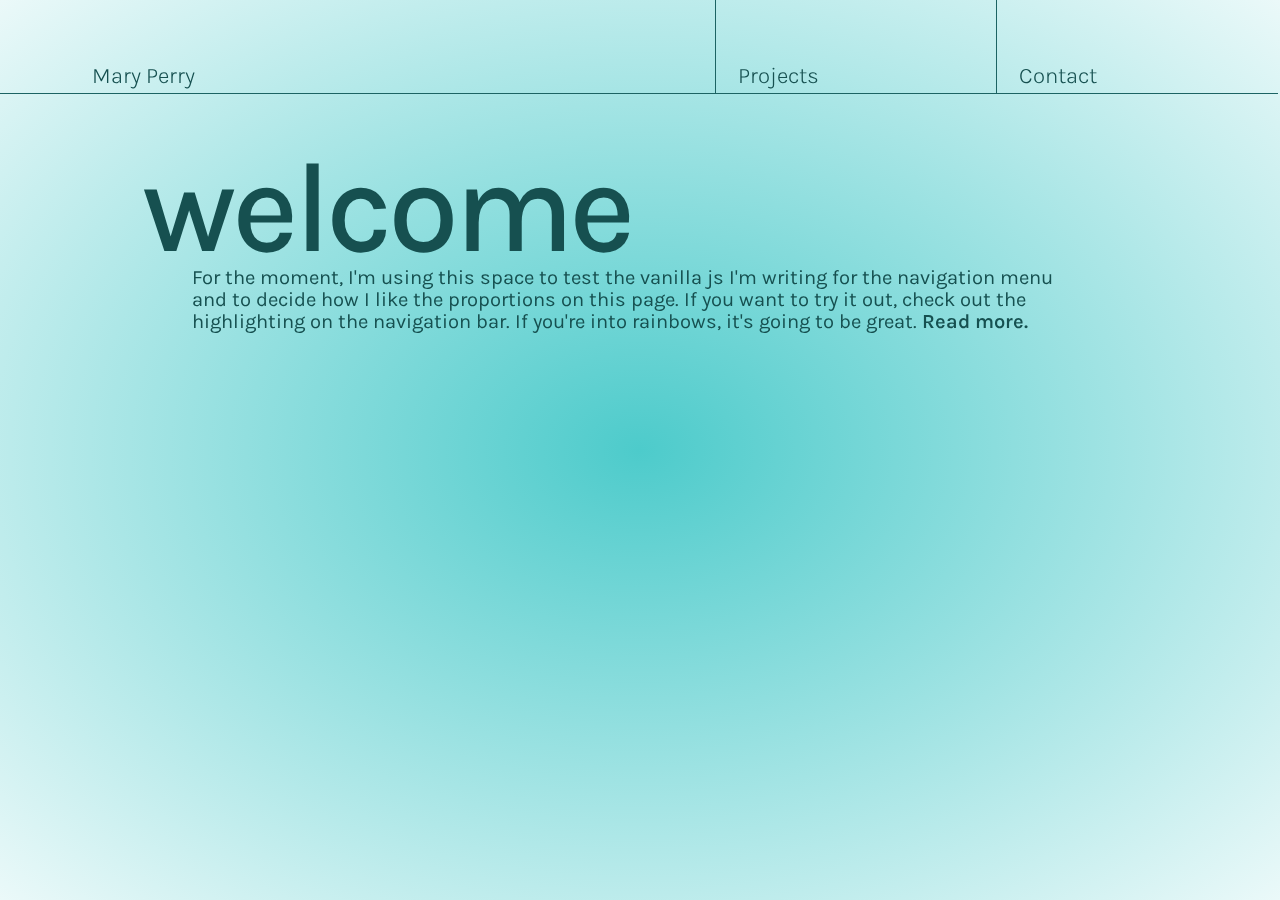
==== sifrious/index.html @ 4bc466ae "happy with project cards css" ====
<!DOCTYPE html>
<html>
    <head>
        <title>Portfolio</title>
        <meta charset="utf-8" />
        <link rel="stylesheet" type="text/css" href="style.css" />
        <link rel="stylesheet" type="text/css" href="gridStyles.css" />
        <link rel="preconnect" href="https://fonts.googleapis.com">
        <link rel="preconnect" href="https://fonts.gstatic.com" crossorigin>
        <link href="https://fonts.googleapis.com/css2?family=Courier+Prime:wght@400;700&family=Karla:ital,wght@0,200;0,300;0,400;0,500;0,600;0,700;0,800;1,400&display=swap" rel="stylesheet">        
    </head>
    <body>
        <div id="grid-container">
            <div id="landing-container" class="fullscreen fullscreen-mobile">
                <div id="landing-button-container">
                    <div id="landingButton">
                    </div>
                </div>
                <div id="landing-button">
                    welcome
                </div>
                <div id="landing-detail">
                    <span class="portfolio-small">
                        For the moment, I'm using this space to test the vanilla js I'm
                        writing for the navigation menu and to decide how I like the proportions
                        on this page. If you want to try it out, check out the highlighting on
                        the navigation bar. If you're into rainbows, it's going to be great.
                        <span id="portfolio-expand-link" class="portfolio-expand">Read more.</span>
                    </span>
                    <p class="hidden">
                    So glad you decided to take a moment to check out my portfolio. 
                    Unfortunately, it's not done yet. So I'm actually really impressed
                    you're taking the time and that you stumbled on it.
                    </p>
                    <p class="hidden">I hope you'll check back later to see the finished design.</p>
                </div>
            </div>
            <div id="skills-item" class="grid-item full-row-item button card-detail item-col-left-main no-gradient">
                <div class="card-wrap">
                    <div id="skillsButton" class="card-text button-core" parent-id-name="skills-item">
                        <div class="button-wrap">
                            Mary Perry
                        </div>
                    </div>
                </div>
            </div>
            <div id="skills-container" class="hidden list-container-left">
                I am a skills container.
            </div>
            <div id="skills-detail" class="hidden main-detail">
            </div>
            <div id="button-projects" class="grid-item rowdiv full-row-item item-col-projects button no-gradient mobile-nav-button">
                <div class="card-wrap">
                    <div id="projectsButton" class="card-text button-core" parent-item-name="button-projects">
                        <div class="button-wrap">
                        Projects
                        </div>
                    </div>
                </div>
            </div>
            <div id="projects-container" class="grid-item fullscreen-mobile list-container-left hidden">
            <!--                
                <div id="">
                    <button
                        class="projects-button"
                        aria-expanded="false"
                        aria-controls="project-">
                        <div class="project-detail-title">
                            <div class="project-detail-grid-title">
                                <div class="project-detail-key-title">Name.</div>
                                <div class="project-detail-value-title project-value-standard project-title">
                                    PROJECT NAME
                                </div>
                            </div>
                        </div>
                        <div id="" class="project-detail project-detail--hidden">
                            <div class="project-detail-grid">
                                <div class="project-detail-key">
                                    Type.
                                </div>
                                <div class="project-detail-value project-value-standard project-detail-type">
                                </div>
                            </div>
                            <div class="project-detail-grid">
                                <div class="project-detail-key">
                                    Status.
                                </div>
                                <div class="project-detail-value project-value-standard project-detail-status">
                                </div>
                            </div>
                            <div class="project-detail-grid">
                                <div class="project-detail-key">
                                    Uses.
                                </div>
                                <div class="project-detail-value project-value-standard project-detail-uses">
                                </div>
                            </div>
                            <div class="project-detail-grid hidden">
                                <div class="project-detail-key">
                                    Repo.
                                </div>
                                <div class="project-detail-value  project-value-standard">
                                    github.com/sifrious/repo-name
                                </div>
                            </div>
                            <div class="project-detail-grid hidden">
                                <div class="project-detail-key">
                                    Website
                                </div>
                                <div class="project-detail-value  project-value-standard">
                                    www.website.com
                                    </div>
                            </div>
                            <div class="project-detail-grid">
                                <div class="project-detail-value project-value-wide project-detail-description">
                                    project description goes here
                                </div>
                            </div>
                        </div>
                    </button>
                </div> -->
                <div id="reteer" class="projects-item projects-item--hidden">
                    <button
                        class="projects-button"
                        aria-expanded="false"
                        aria-controls="project-reteer">
                        <div class="project-detail-title">
                            <div class="project-detail-grid-title">
                                <div class="project-detail-key-title">Name.</div>
                                <div class="project-detail-value-title project-value-standard project-title">Reteer</div>
                            </div>
                        </div>
                        <div id="reteer" class="project-detail project-detail--hidden">
                            <div class="project-detail-grid">
                                <div class="project-detail-key">
                                    Type.
                                </div>
                                <div class="project-detail-value project-value-standard project-detail-type">
                                    Preliminary version of open source application
                                </div>
                            </div>
                            <div class="project-detail-grid">
                                <div class="project-detail-key">
                                    Status.
                                </div>
                                <div class="project-detail-value project-value-standard project-detail-status">
                                    Limited alpha.
                                </div>
                            </div>
                            <div class="project-detail-grid">
                                <div class="project-detail-key">
                                    Uses.
                                </div>
                                <div class="project-detail-value project-value-standard project-detail-uses">
                                    Laravel, Jetstream, RESTful API, TDD with Pest
                                </div>
                            </div>
                            <div class="project-detail-grid hidden">
                                <div class="project-detail-key">
                                    Repo.
                                </div>
                                <div class="project-detail-value  project-value-standard">
                                </div>
                            </div>
                            <div class="project-detail-grid hidden">
                                <div class="project-detail-key">
                                    Website
                                </div>
                                <div class="project-detail-value  project-value-standard">
                                    </div>
                            </div>
                            <div class="project-detail-grid">
                                <div class="project-detail-value project-value-wide project-detail-description">
                                    Application to manage volunteer sceduling for organizations.
                                    Technical focus is authentication, utilizing roles and permissions in Laravel Jetstream.
                                </div>
                            </div>
                        </div>
                    </button>
                </div>
                <div id="working-title" class="projects-item projects-item--hidden">
                    <button 
                        class="projects-button"
                        aria-expanded="false"
                        aria-controls="project-working-title">
                        <div class="project-detail-title">
                            <div class="project-detail-grid-title">
                                <div class="project-detail-key-title">Name.</div>
                                <div class="project-detail-value-title project-value-standard project-title">
                                    Working Title
                                </div>
                            </div>
                        </div>
                        <div id="reteer-project-detail" class="project-detail project-detail--hidden">
                            <div class="project-detail-grid">
                                <div class="project-detail-key">
                                    Type.
                                </div>
                                <div class="project-detail-value project-value-standard project-detail-type">
                                    Local server + chrome extension with RESTful API
                                </div>
                            </div>
                            <div class="project-detail-grid">
                                <div class="project-detail-key">
                                    Status.
                                </div>
                                <div class="project-detail-value project-value-standard project-detail-status">
                                    in development
                                </div>
                            </div>
                            <div class="project-detail-grid">
                                <div class="project-detail-key">
                                    Uses.
                                </div>
                                <div class="project-detail-value project-value-standard project-detail-uses">
                                    python/flask, postgreSQL, javascript, google chrome API
                                </div>
                            </div>
                            <div class="project-detail-grid hidden">
                                <div class="project-detail-key">
                                    Repo.
                                </div>
                                <div class="project-detail-value  project-value-standard">
                                    github.com/sifrious/repo-name
                                </div>
                            </div>
                            <div class="project-detail-grid hidden">
                                <div class="project-detail-key">
                                    Website
                                </div>
                                <div class="project-detail-value  project-value-standard">
                                    www.website.com
                                    </div>
                            </div>
                            <div class="project-detail-grid">
                                <div class="project-detail-value project-value-wide project-detail-description">
                                    Customizable solution for testing websites through manual visits or automated crawling. Do CRUD stuff with the data you get.
                                </div>
                            </div>
                        </div>
                    </button>
                </div>
                <div id="four-letter-words" class="projects-item projects-item--hidden">
                    <button
                        class="projects-button"
                        aria-expanded="false"
                        aria-controls="project-">
                        <div class="project-detail-title">
                            <div class="project-detail-grid-title">
                                <div class="project-detail-key-title">Name.</div>
                                <div class="project-detail-value-title project-value-standard project-title">
                                    Four Letter Words
                                </div>
                            </div>
                        </div>
                        <div id="" class="project-detail project-detail--hidden">
                            <div class="project-detail-grid">
                                <div class="project-detail-key">
                                    Type.
                                </div>
                                <div class="project-detail-value project-value-standard project-detail-type">
                                    React Applet
                                </div>
                            </div>
                            <div class="project-detail-grid">
                                <div class="project-detail-key">
                                    Status.
                                </div>
                                <div class="project-detail-value project-value-standard project-detail-status">
                                    design phase
                                </div>
                            </div>
                            <div class="project-detail-grid">
                                <div class="project-detail-key">
                                    Uses.
                                </div>
                                <div class="project-detail-value project-value-standard project-detail-uses">
                                    client-side react
                                </div>
                            </div>
                            <div class="project-detail-grid hidden">
                                <div class="project-detail-key">
                                    Repo.
                                </div>
                                <div class="project-detail-value  project-value-standard">
                                    github.com/sifrious/repo-name
                                </div>
                            </div>
                            <div class="project-detail-grid hidden">
                                <div class="project-detail-key">
                                    Website
                                </div>
                                <div class="project-detail-value  project-value-standard">
                                    www.website.com
                                    </div>
                            </div>
                            <div class="project-detail-grid">
                                <div class="project-detail-value project-value-wide project-detail-description">
                                    An off-by-one spelling game. Change a letter in a word to make a new one. Get a streak.
                                    No repeats, but hesitation is allowed.
                                </div>
                            </div>
                        </div>
                    </button>
                </div>
                <div id="licence-plate-game" class="projects-item projects-item--hidden">
                    <button
                        class="projects-button"
                        aria-expanded="false"
                        aria-controls="project-licence-plate-game">
                        <div class="project-detail-title">
                            <div class="project-detail-grid-title">
                                <div class="project-detail-key-title">Name.</div>
                                <div class="project-detail-value-title project-value-standard project-title">
                                    Liscence Plate Game
                                </div>
                            </div>
                        </div>
                        <div id="" class="project-detail project-detail--hidden">
                            <div class="project-detail-grid">
                                <div class="project-detail-key">
                                    Type.
                                </div>
                                <div class="project-detail-value project-value-standard project-detail-type">
                                    React applet.
                                </div>
                            </div>
                            <div class="project-detail-grid">
                                <div class="project-detail-key">
                                    Status.
                                </div>
                                <div class="project-detail-value project-value-standard project-detail-status">
                                    Design.
                                </div>
                            </div>
                            <div class="project-detail-grid">
                                <div class="project-detail-key">
                                    Uses.
                                </div>
                                <div class="project-detail-value project-value-standard project-detail-uses">
                                    React.
                                </div>
                            </div>
                            <div class="project-detail-grid hidden">
                                <div class="project-detail-key">
                                    Repo.
                                </div>
                                <div class="project-detail-value  project-value-standard">
                                    github.com/sifrious/repo-name
                                </div>
                            </div>
                            <div class="project-detail-grid hidden">
                                <div class="project-detail-key">
                                    Website
                                </div>
                                <div class="project-detail-value  project-value-standard">
                                    www.website.com
                                    </div>
                            </div>
                            <div class="project-detail-grid">
                                <div class="project-detail-value project-value-wide project-detail-description">
                                    A digital version of a game some people like to play when they're driving. 
                                    See how many words you can make out of whatever liscence plate you see.
                                    Argue about which words and acronyms and whatnot should count. 
                                </div>
                            </div>
                        </div>
                    </button>
                </div>
                <div id="mollify" class="projects-item projects-item--hidden">
                    <button
                        class="projects-button"
                        aria-expanded="false"
                        aria-controls="project-mollify" />
                        <div class="project-detail-title">
                            <div class="project-detail-grid-title">
                                <div class="project-detail-key-title">Name.</div>
                                <div class="project-detail-value-title project-value-standard project-title">
                                    Mollify
                                </div>
                            </div>
                        </div>
                        <div id="" class="project-detail project-detail--hidden">
                            <div class="project-detail-grid">
                                <div class="project-detail-key">
                                    Type.
                                </div>
                                <div class="project-detail-value project-value-standard project-detail-type">
                                    Local Flask Application
                                </div>
                            </div>
                            <div class="project-detail-grid">
                                <div class="project-detail-key">
                                    Status.
                                </div>
                                <div class="project-detail-value project-value-standard project-detail-status">
                                    In Progress
                                </div>
                            </div>
                            <div class="project-detail-grid">
                                <div class="project-detail-key">
                                    Uses.
                                </div>
                                <div class="project-detail-value project-value-standard project-detail-uses">
                                    Flask, Javascript, React, Angular, Python, postgreSQL, psycopg2, SQLalchemy.
                                </div>
                            </div>
                            <div class="project-detail-grid hidden">
                                <div class="project-detail-key">
                                    Repo.
                                </div>
                                <div class="project-detail-value  project-value-standard">
                                    github.com/sifrious/repo-name
                                </div>
                            </div>
                            <div class="project-detail-grid hidden">
                                <div class="project-detail-key">
                                    Website
                                </div>
                                <div class="project-detail-value  project-value-standard">
                                    www.website.com
                                    </div>
                            </div>
                            <div class="project-detail-grid">
                                <div class="project-detail-value project-value-wide project-detail-description">
                                    A Flask Scaffolding Application with Strong opinions.
                                    Database-first thinking with minimalist design.
                                    For creating Flask applications with scaffolded.
                                </div>
                            </div>
                        </div>
                    </button>
                </div>
                <div id="jobs-board" class="projects-item projects-item--hidden">
                    <button
                        class="projects-button"
                        aria-expanded="false"
                        aria-controls="project-">
                        <div class="project-detail-title">
                            <div class="project-detail-grid-title">
                                <div class="project-detail-key-title">Name.</div>
                                <div class="project-detail-value-title project-value-standard project-title">
                                    Jobs Board
                                </div>
                            </div>
                        </div>
                        <div id="" class="project-detail project-detail--hidden">
                            <div class="project-detail-grid">
                                <div class="project-detail-key">
                                    Type.
                                </div>
                                <div class="project-detail-value project-value-standard project-detail-type">
                                </div>
                            </div>
                            <div class="project-detail-grid">
                                <div class="project-detail-key">
                                    Status.
                                </div>
                                <div class="project-detail-value project-value-standard project-detail-status">
                                </div>
                            </div>
                            <div class="project-detail-grid">
                                <div class="project-detail-key">
                                    Uses.
                                </div>
                                <div class="project-detail-value project-value-standard project-detail-uses">
                                    Laravel, Jetstream, Tailwind, some email stuff.
                                </div>
                            </div>
                            <div class="project-detail-grid hidden">
                                <div class="project-detail-key">
                                    Repo.
                                </div>
                                <div class="project-detail-value  project-value-standard">
                                    github.com/sifrious/repo-name
                                </div>
                            </div>
                            <div class="project-detail-grid hidden">
                                <div class="project-detail-key">
                                    Website
                                </div>
                                <div class="project-detail-value  project-value-standard">
                                    www.website.com
                                    </div>
                            </div>
                            <div class="project-detail-grid">
                                <div class="project-detail-value project-value-wide project-detail-description">
                                    A website for job seekers and job searchers; an 'indie hacker' portfolio staple.
                                </div>
                            </div>
                        </div>
                    </button>
                </div>
                <div id="personal-website" class="projects-item projects-item--hidden">
                    <button
                        class="projects-button"
                        aria-expanded="false"
                        aria-controls="project-personal-website">
                        <div class="project-detail-title">
                            <div class="project-detail-grid-title">
                                <div class="project-detail-key-title">Name.</div>
                                <div class="project-detail-value-title project-value-standard project-title">
                                    My Personal Website
                                </div>
                            </div>
                        </div>
                        <div id="" class="project-detail project-detail--hidden">
                            <div class="project-detail-grid">
                                <div class="project-detail-key">
                                    Type.
                                </div>
                                <div class="project-detail-value project-value-standard project-detail-type">
                                    Web Site
                                </div>
                            </div>
                            <div class="project-detail-grid">
                                <div class="project-detail-key">
                                    Status.
                                </div>
                                <div class="project-detail-value project-value-standard project-detail-status">
                                    Merely a twinkle in my eye.
                                </div>
                            </div>
                            <div class="project-detail-grid">
                                <div class="project-detail-key">
                                    Uses.
                                </div>
                                <div class="project-detail-value project-value-standard project-detail-uses">
                                    Drupal, React, Javascript, Laravel
                                </div>
                            </div>
                            <div class="project-detail-grid hidden">
                                <div class="project-detail-key">
                                    Repo.
                                </div>
                                <div class="project-detail-value  project-value-standard">
                                    github.com/sifrious/repo-name
                                </div>
                            </div>
                            <div class="project-detail-grid hidden">
                                <div class="project-detail-key">
                                    Website
                                </div>
                                <div class="project-detail-value  project-value-standard">
                                    www.website.com
                                    </div>
                            </div>
                            <div class="project-detail-grid">
                                <div class="project-detail-value project-value-wide project-detail-description">
                                    Blog posts, musings, digital art, easter eggs, custom Drupal extensions.
                                    What more could you want?
                                </div>
                            </div>
                        </div>
                    </button>
                </div>
            </div>
            <div id="projects-detail" class="hidden main-detail">
            </div>
            <div id="button-contact" class="grid-item rowdiv full-row-item item-col-contacts button no-gradient mobile-nav-button">
                <div class="card-wrap">
                    <div id="contactButton" class="card-text button-core" parent-item-name="button-contact">
                        <div class="button-wrap">
                        Contact
                        </div>
                    </div>
                </div>
            </div>
            <div id="contact-container" class="hidden list-container-left">
            </div>
            <div id="contact-detail" class="hidden main-detail">
            </div>
        </div>
    </body>
    <style>
        @import url('https://fonts.googleapis.com/css2?family=Courier+Prime:wght@400;700&family=Karla:ital,wght@0,200;0,300;0,400;0,500;0,600;0,700;0,800;1,400&display=swap');
    </style> 
    <script src="script.js"></script>
</html>
---- sifrious/style.css ----
html {
    width: 100%;
    margin: -10px;
    height: 100%;
    max-width: 100%;
    max-height: 100%;
    color: #165050;
    border-color: #1c6363;
    overflow-x: hidden; /* Hide horizontal scrollbar */
    overflow-y: hidden; /* Hide vertical scrollbar */
    overflow: hidden;
    white-space: nowrap;
    position: absolute;
    font-family: 'Karla', sans-serif;
    background-repeat:repeat-x;
    background-attachment:fixed;
    background-position: left top;
}

body {
    position: relative;
    top: 0;
    width: 100%;
    overflow: hidden;
}

.hidden {
    display: none !important;
}

/* 
| GRADIENT DISPLAY RULES
|
+-------------------------------------------------------*/
header {
    width: 100%;
    display: flex;
    flex-direction: row;
    justify-content: space-between;
    border-bottom: 2.3px solid #1c6363;
    position: relative;
}

/* 
| GRADIENT DISPLAY RULES
|
+-------------------------------------------------------*/
.grid-item.no-gradient {
    background-image: none !important;
}

.skills-item-select {
    background-color: white;
    background-image: linear-gradient(to right, #f5a3d3, #edd98b) !important;
    font-weight: 400;
}

.button-projects-select {
    background-color: white;
    background-image: linear-gradient(to right, #edd98b,  #8dc6d8) !important;
    font-weight: 400;
}

.button-contact-select {
    background-color: white;
    background-image: linear-gradient(to right, #8dc6d8, #f5a3d3) !important;
    font-weight: 400;
}

/* 
| CARD DISPLAY RULES
|
+-------------------------------------------------------*/
.detail {
    font-family: 'Courier Prime';
    font-weight: bold;
    padding-left: 15px;
}

.card-wrap {
    position: absolute;
    bottom: 0;
    width: 100%;
    display: flex;
    flex-direction: row;
    flex-wrap: nowrap;
}

.card-text {
    position: absolute;
    bottom: 0;
}

.card-detail {
    padding-left: 8px;
    position: relative;
}

/* 
| BUTTON RULES
|
+-------------------------------------------------------*/
.button {
    font-family: 'Karla', sans-serif;
    font-size: 1.4em;
    font-weight: 300;
    position: relative;
}

.button-wrap {
    padding: 2px 17px; /* Provide internal space around the content */
    margin: 0px 3px;
    border: 2px solid transparent;
}

.button-wrap:hover {
    background-color: #edd98b;
    text-align: center; /* Align the text to the center */
    cursor: pointer; /* Change the cursor to a pointer when hovering over the div */
    transition: background-color 0.3s ease; /* Add a transition effect when hovering over the div */
    box-shadow: 0 2px 5px rgba(0,0,0,0.3); /* Add a shadow effect */
}

.full-row-item {
    border-bottom: 1.8px solid #1c6363;
}

/* 
| LANDING DISPLAY RULES
|
+-------------------------------------------------------*/
.fullscreen {
    padding: 20px;
    max-width: 100%;
    font-size: 4em;
}

.portfolio-small {
    display: block;
    font-size: .7em;
    line-height: 1.1em !important;
    padding: 1.6% 0 0 0;
}

#landing-button-container {
    display:none !important;
}

.portfolio-expand {
    font-weight: 600;
}
.portfolio-expand:hover {
    font-weight: 600;
    background-color: #4dcbcb;
}

/* 
| PROJECTS display classes
|
+-------------------------------------------------------*/
.projects-button {
    margin: 0;
    padding: 0;
    border-left: 1.8px solid #165050 !important;
    border-top: .8px solid #165050 !important;
    border-right: none;
    border-bottom: none;
    width: 103%;
    outline: none;
    background-color: transparent;
    cursor: pointer;
    position:relative;
}

.projects-button:hover {
    background-color: #fcf8e9;
}

.projects-title-container {
    padding-left: 8px;
    height: 4em;
    position: relative;
}

.projects-title-div {
    position: absolute;
    bottom: 0;
    display: flex;
    flex-direction: row;
}

.projects-detail-key {
    font-size: 1em;
    font-weight: 100;
    padding-right: 5%;
}

.projects-name {
    font-family: 'Courier Prime';
    font-size: 1.9em;
}

/* --------- projects expand area */

.project-detail--hidden {
    display:none !important;
}

/* detail expansion */
.project-detail, .project-detail-title {
    display: flex;
    flex-direction: column;
    overflow-wrap: break-word;
    justify-content: left;
    border-bottom: .3px solid #1c6363;
    width: 100% !important;
    line-height: 1.1em;
}

.project-detail-grid, .project-detail-grid-title {
    display: flex;
    flex-direction: row;
    flex-wrap: nowrap;
    justify-content: space-between;
    width: 100% !important;
    padding: 0;
    position: relative;
    border-bottom: 1.2px solid #1c6363;
}

.project-detail-key, .project-detail-key-title {
    font-weight: 200;
    font-size: 1.1em;
    width: 12%;
    padding-right: .5% !important;
    text-align: right;
    margin-top: auto;
}

.project-detail-key-title {
    padding-bottom: .2%;
}

.project-detail-value, .project-detail-value-title {
    display: inline-block;
    text-align: left;
    padding-left: 1%;
    height: auto;
    white-space: normal;
    font-family: 'Courier Prime';
}

.project-detail-value {
    padding: 2% 0 0 8px !important;
}

.project-detail-value-title {
    font-size: 1.8em !important;
    height: auto;
    padding: 4% 1% 1% 1%;
}

.project-value-wide {
    width: 98% !important;
    font-size: 1.2em;
    padding: 1.5% !important;
}

.project-value-standard {
    width: 87% !important;
    font-size: 1.2em;
}

.project-detail-value.project-value-standard {
    border-left: .8px solid #1c6363
}

/* Landing Rules for Mobile for  */
#landing-detail {
    display: block;
    width: 88%;
    font-size: .45em;
    margin: -4% 0 0 2% ;
    padding: 0%;
    overflow-wrap: break-word !important;
    white-space: normal;
}

#landing-button {
    font-weight: 700;
    text-align: justify;
    width: 100%;
    font-size: 1.6em;
    padding: 2% 0 0 0 ;
}

/* 
| MEDIA QUERIES
|
+-------------------------------------------------------*/
@media screen and (max-width:768px) {

    html {
        background-image: radial-gradient(#4dcbcb, #ebf9f9);
    }

    header {
        flex-wrap: wrap;
        width: 100%;
    }
}

@media screen and (max-width:480px) {
    header {
        max-height: 3em;
    }
}

@media screen and (min-width: 481px) and (max-width: 768px) {
    header {
        max-height: 4em;
    }
}

@media screen and (min-width: 769px) {
    /* CSS rules for screens that are between 769px and 1024px wide */
    html {
        background-image: radial-gradient(#4dcbcb, #ebf9f9);
    }

    header {
        min-height: 2em;
        height: 6em;
    }
    
    .item-col-left-main {
        padding-left: 10%;
    }

    .detail {
        padding-left: 12%;
    }

    .rowdiv {
        border-left: 1.8px solid #1c6363 !important;
    }

    #button-group {
        width: 44% !important;
    }

    /* Landing rules for large screens only */

    #landing-detail {
        display: block;
        width: 70%;
        font-size: .45em;
        margin: 0 auto 0 14% ;
        padding: 0%;
        word-wrap: break-word !important;
        overflow-wrap: break-word !important;
        white-space: normal;
    }
    
    #landing-button {
        line-height: .7em;
        font-weight: 500;
        letter-spacing: -5px;
        width: auto;
        font-size: 2em;
        padding: 4% 0 0 0;
        margin: 0 2px 0 10%;
    }
}

@media screen and (min-width: 769px) and (max-width: 1024px) {
/* CSS rules for screens that are between 769px and 1024px wide */
    header {
        min-height: 2em;
        height: 6em;
    }
}

@media screen and (min-width: 1025px) {
/* CSS rules for screens that are greater than 1025px wide */
    header {
        min-height: 2em;
        height: 6em;
    }
}
---- sifrious/gridStyles.css ----
#grid-container {
    display:grid;
    width: 100%;
    position: fixed;
}

/* Small Screens */
@media screen and (max-width:768px) {
    #grid-container {
        display: grid;
        min-width: 100%;
        min-height: 30em;
        grid-template-columns: [grid-start] 8% [grid-main-start]42% [grid-mid] 42% [grid-main-end] 8% [grid-end];
        grid-template-rows: [grid-top] 3.4em [grid-nav-start] 4.2em [grid-body-start] 80% [grid-end-start] 2% [grid-bottom];
    }

    .item-col-left-main {
        grid-column:grid-start/grid-end ;
        grid-row: grid-top/grid-nav-start;
    }

    .item-col-projects {
        grid-column:grid-start/grid-mid;
        grid-row:grid-nav-start/grid-body-start;
    }

    .item-col-contacts {
        border-left: solid 1.8px black;
        grid-column:grid-mid/grid-end;
        grid-row:grid-nav-start/grid-body-start;
    }

    .projects-list {
        display:none;
    }

    .mobile-nav-button {
        padding-right: 1em;
    }

    .projects-list {
        grid-column: grid-start/grid-end;
        grid-row: grid-body-start/grid-bottom;
    }

    .fullscreen-mobile {
        grid-column: grid-start/grid-end;
        grid-row: grid-body-start/grid-bottom;
    }
}

/* Large Screens */
@media screen and (min-width:768px) {
    #grid-container {
        display: grid;
        min-width: 100%;
        min-height: 80em;
        grid-template-columns: [first] 8% [marginRight] 40% [article] 8% [projectsCol] 22% [contactsCol] 22% [colsEnd];
        grid-template-rows: [row1-start] 6em [row1-end] 80% [third-line] auto [last-line];
        overflow-wrap: break-word;
        word-wrap: break-word;
    }

    .item-col-left-main {
        grid-column: first/projectsCol;
        grid-row: row1-start/row1-end;
    }

    .item-col-projects {
        grid-column: projectsCol/contactsCol;
        grid-row: row1-start/row1-end;
        width: 100%;
    }

    .item-col-contact {
        grid-column: contactsCol/colsEnd;
        grid-row: row1-start/row1-end;
        width: 100%;
    }

    .list-container-left {
        grid-column: projectsCol/colsEnd;
        grid-row: row1-end/third-line;
        width: 100%;
        height: auto;
        display: flex;
        flex-direction: column;
        flex-wrap: nowrap;
    }

    .fullscreen {
        grid-column: first/colsEnd;
        grid-row: row1-end/third-line;
    }

    .main-detail {
        grid-column: first/projects-col;
        grid-row: row1-end/third-line;
    }

    /* Styles for hiding and showing projects on large screens */
    .project-detail--hidden:hover {
        display: block;
    }
}
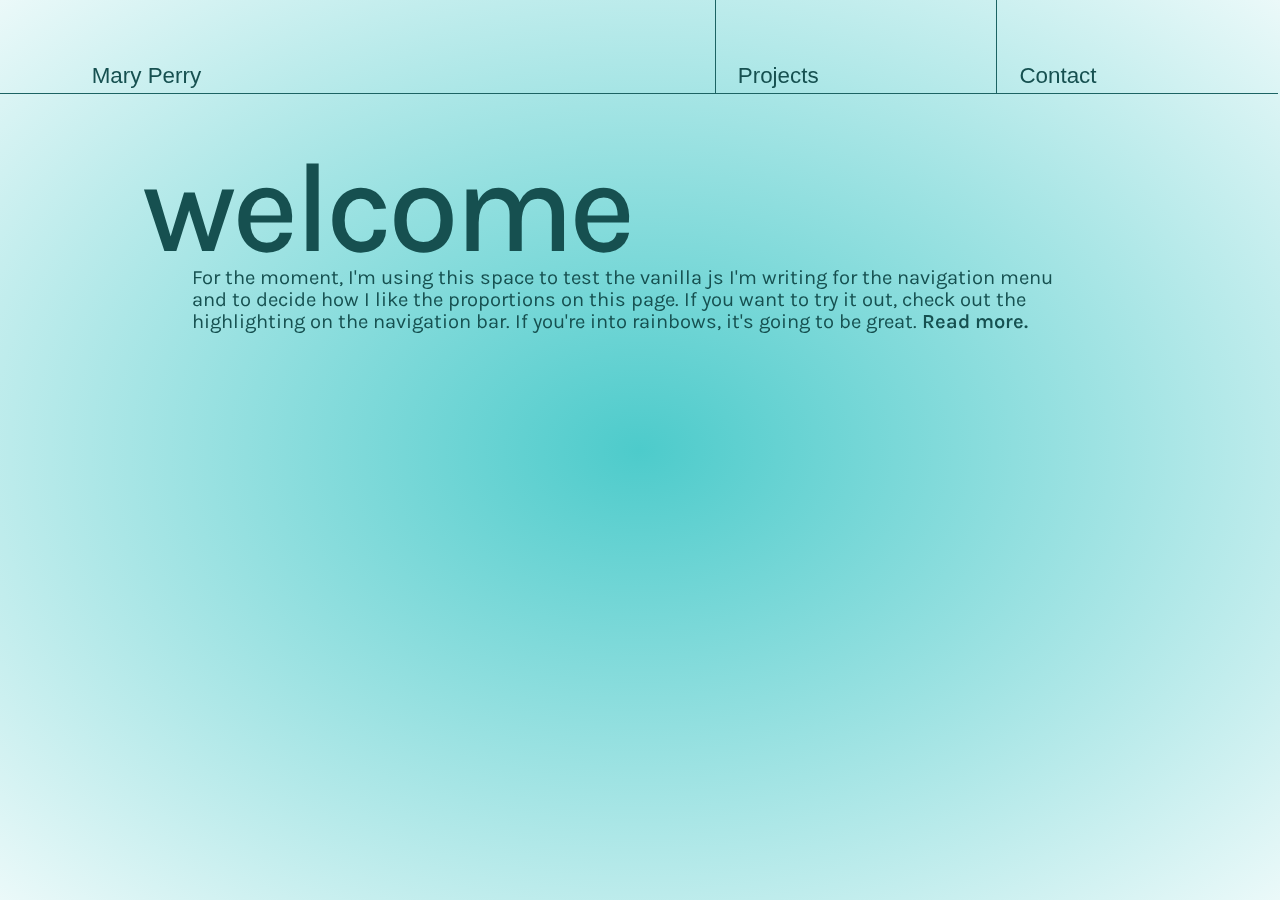
==== commit 36dc9c8d: "gradient works with new aria element based structure" ====
--- a/sifrious/index.html
+++ b/sifrious/index.html
@@ -8,13 +8,21 @@
         <link rel="preconnect" href="https://fonts.googleapis.com">
         <link rel="preconnect" href="https://fonts.gstatic.com" crossorigin>
         <link href="https://fonts.googleapis.com/css2?family=Courier+Prime:wght@400;700&family=Karla:ital,wght@0,200;0,300;0,400;0,500;0,600;0,700;0,800;1,400&display=swap" rel="stylesheet">        
+        <meta name="viewport" content="width=device-width, initial-scale=1.0">
     </head>
     <body>
         <div id="grid-container">
+        <!-- Landing/Default Content -->
             <div id="landing-container" class="fullscreen fullscreen-mobile">
                 <div id="landing-button-container">
-                    <div id="landingButton">
-                    </div>
+                    <button id="landingButton" 
+                        class="nav-bar-button" 
+                        aria-expanded="false"
+                        aria-controls=""
+                        data-attribute="landing"->
+                        <!-- This 'button' is required to exist to enable toggling
+                        functionality but should never display anything -->
+                    </button>
                 </div>
                 <div id="landing-button">
                     welcome
@@ -37,11 +45,16 @@
             </div>
             <div id="skills-item" class="grid-item full-row-item button card-detail item-col-left-main no-gradient">
                 <div class="card-wrap">
-                    <div id="skillsButton" class="card-text button-core" parent-id-name="skills-item">
+                    <button id="skillsButton"
+                        class="card-text button-core nav-bar-button" 
+                        aria-expanded="false"
+                        aria-controls="skills-container"
+                        data-attribute="skills"
+                        parent-item-id="skills-item">
                         <div class="button-wrap">
                             Mary Perry
                         </div>
-                    </div>
+                    </button>
                 </div>
             </div>
             <div id="skills-container" class="hidden list-container-left">
@@ -49,20 +62,26 @@
             </div>
             <div id="skills-detail" class="hidden main-detail">
             </div>
+        <!-- Projects content -->
             <div id="button-projects" class="grid-item rowdiv full-row-item item-col-projects button no-gradient mobile-nav-button">
                 <div class="card-wrap">
-                    <div id="projectsButton" class="card-text button-core" parent-item-name="button-projects">
+                    <button id="projectsButton"
+                        class="card-text button-core nav-bar-button"
+                        aria-expanded="false"
+                        aria-controls="projects-container"
+                        data-attribute="projects"
+                        parent-item-id="button-projects">
                         <div class="button-wrap">
                         Projects
                         </div>
-                    </div>
+                    </button>
                 </div>
             </div>
             <div id="projects-container" class="grid-item fullscreen-mobile list-container-left hidden">
             <!--                
                 <div id="">
                     <button
-                        class="projects-button"
+                        class="projects-button button-core"
                         aria-expanded="false"
                         aria-controls="project-">
                         <div class="project-detail-title">
@@ -121,7 +140,7 @@
                 </div> -->
                 <div id="reteer" class="projects-item projects-item--hidden">
                     <button
-                        class="projects-button"
+                        class="projects-button button-core"
                         aria-expanded="false"
                         aria-controls="project-reteer">
                         <div class="project-detail-title">
@@ -180,7 +199,7 @@
                 </div>
                 <div id="working-title" class="projects-item projects-item--hidden">
                     <button 
-                        class="projects-button"
+                        class="projects-button button-core"
                         aria-expanded="false"
                         aria-controls="project-working-title">
                         <div class="project-detail-title">
@@ -242,7 +261,7 @@
                 </div>
                 <div id="four-letter-words" class="projects-item projects-item--hidden">
                     <button
-                        class="projects-button"
+                        class="projects-button button-core"
                         aria-expanded="false"
                         aria-controls="project-">
                         <div class="project-detail-title">
@@ -305,7 +324,7 @@
                 </div>
                 <div id="licence-plate-game" class="projects-item projects-item--hidden">
                     <button
-                        class="projects-button"
+                        class="projects-button button-core"
                         aria-expanded="false"
                         aria-controls="project-licence-plate-game">
                         <div class="project-detail-title">
@@ -369,7 +388,7 @@
                 </div>
                 <div id="mollify" class="projects-item projects-item--hidden">
                     <button
-                        class="projects-button"
+                        class="projects-button button-core"
                         aria-expanded="false"
                         aria-controls="project-mollify" />
                         <div class="project-detail-title">
@@ -433,7 +452,7 @@
                 </div>
                 <div id="jobs-board" class="projects-item projects-item--hidden">
                     <button
-                        class="projects-button"
+                        class="projects-button button-core"
                         aria-expanded="false"
                         aria-controls="project-">
                         <div class="project-detail-title">
@@ -493,7 +512,7 @@
                 </div>
                 <div id="personal-website" class="projects-item projects-item--hidden">
                     <button
-                        class="projects-button"
+                        class="projects-button button-core"
                         aria-expanded="false"
                         aria-controls="project-personal-website">
                         <div class="project-detail-title">
@@ -557,13 +576,19 @@
             </div>
             <div id="projects-detail" class="hidden main-detail">
             </div>
+        <!-- Contacts details -->
             <div id="button-contact" class="grid-item rowdiv full-row-item item-col-contacts button no-gradient mobile-nav-button">
                 <div class="card-wrap">
-                    <div id="contactButton" class="card-text button-core" parent-item-name="button-contact">
+                    <button id="contactButton"
+                        class="card-text button-core nav-bar-button"
+                        aria-expanded="false"
+                        aria-controls="contact-container"
+                        data-attribute="contact"aÀ0
+                        parent-item-id="button-contact">
                         <div class="button-wrap">
                         Contact
                         </div>
-                    </div>
+                    </button>
                 </div>
             </div>
             <div id="contact-container" class="hidden list-container-left">
--- a/sifrious/style.css
+++ b/sifrious/style.css
@@ -28,6 +28,16 @@
     display: none !important;
 }
 
+.button-core {
+    background: none;
+    border: none;
+    outline: none;
+    padding: 0;
+    margin: 0;
+    font-size: 1em;
+    color: #165050;
+}
+
 /* 
 | GRADIENT DISPLAY RULES
 |
@@ -49,7 +59,7 @@
     background-image: none !important;
 }
 
-.skills-item-select {
+.button-skills-select {
     background-color: white;
     background-image: linear-gradient(to right, #f5a3d3, #edd98b) !important;
     font-weight: 400;
@@ -206,6 +216,10 @@
     display:none !important;
 }
 
+.projects-button {
+
+}
+
 /* detail expansion */
 .project-detail, .project-detail-title {
     display: flex;
